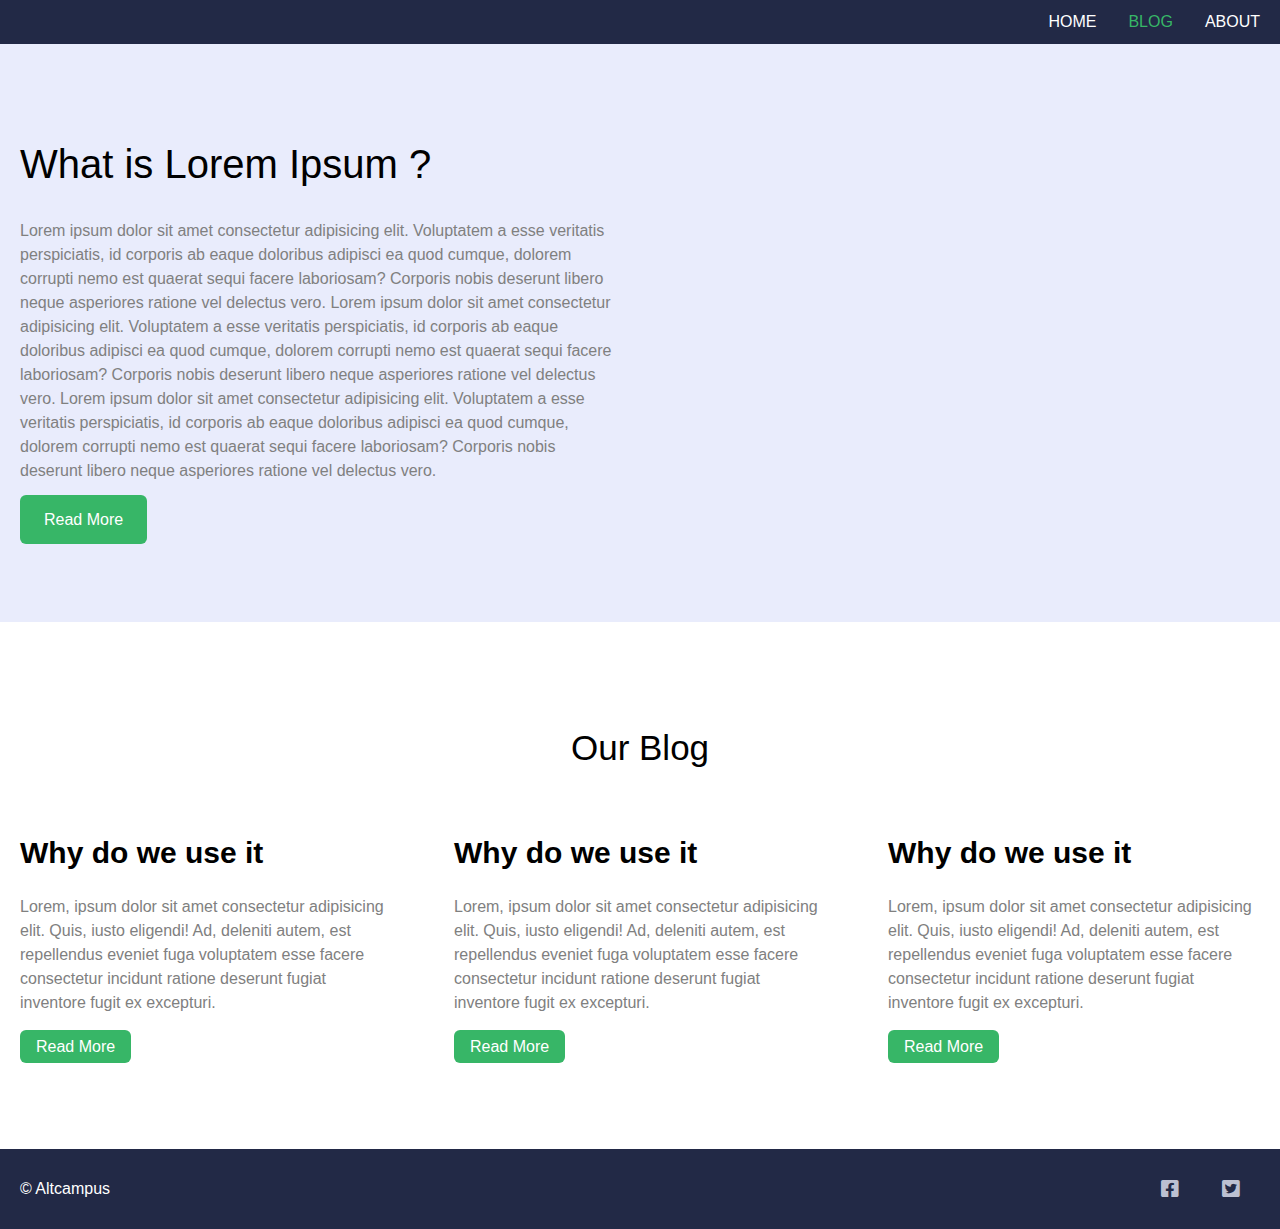
==== block-BHaacm/index.html @ 6a8c3a75 "Done Assignment  I of Responsive Web Design" ====
<!DOCTYPE html>
<html lang="en">
<head>
    <meta charset="UTF-8">
    <meta http-equiv="X-UA-Compatible" content="IE=edge">
    <meta name="viewport" content="width=device-width, initial-scale=1.0">
    <title>Responsive Website Assignment First </title>
    <!-- External css file  -->
    <link rel="stylesheet" href="assets/sytlesheets/style.css">

    <!-- Font Awesome  cdn link  -->
    <link href="https://cdnjs.cloudflare.com/ajax/libs/font-awesome/5.13.0/css/all.min.css" rel="stylesheet">
</head>
<body>
    <!-- Navigation bar starts  here  -->
    <header class="header">
        <div class="container flex">
            <a href="#" class="logo"><img src="assets/logo.png" alt=""></a>
            <nav>
                <ul class="flex">
                    <li><a href="#">Home</a></li>
                    <li><a href="#" class="active">Blog</a></li>
                    <li><a href="#">About</a></li>
                </ul>
            </nav>
        </div>
    </header>
    <!-- Navigation bar ends here  -->

    <main>
        <!-- Home section starts here  -->
        <section id="home"class="padding">
            <article class="container flex full-width article-container">
                <div class="flex-48">
                    <h1>What is Lorem Ipsum ?</h1>
                    <p>
                        Lorem ipsum dolor sit amet consectetur adipisicing
                         elit. Voluptatem a esse veritatis perspiciatis,
                         id corporis ab eaque doloribus adipisci ea quod
                         cumque, dolorem corrupti nemo est quaerat sequi
                         facere laboriosam? Corporis nobis deserunt
                         libero neque asperiores ratione vel delectus 
                         vero.
                         Lorem ipsum dolor sit amet consectetur adipisicing
                         elit. Voluptatem a esse veritatis perspiciatis,
                         id corporis ab eaque doloribus adipisci ea quod
                         cumque, dolorem corrupti nemo est quaerat sequi
                         facere laboriosam? Corporis nobis deserunt
                         libero neque asperiores ratione vel delectus 
                         vero.
                         Lorem ipsum dolor sit amet consectetur adipisicing
                         elit. Voluptatem a esse veritatis perspiciatis,
                         id corporis ab eaque doloribus adipisci ea quod
                         cumque, dolorem corrupti nemo est quaerat sequi
                         facere laboriosam? Corporis nobis deserunt
                         libero neque asperiores ratione vel delectus 
                         vero.
                    </p>
                    <a href="#" class="btn">Read More</a>
                </div>
                <div class="flex-48">
                    <img src="assets/01.png" class="full-width"alt="">
                </div>
            </article>
        </section>
        <!-- Home section ends here  -->
        <section id="blog" class="padding">
            <h2>Our Blog</h2>
            <div class="container flex blog-container">
                <article class="flex-30">
                    <img src="assets/02.png" alt="" class="full-width">
                    <h3>Why do we use  it</h3>
                    <p>
                        Lorem, ipsum dolor sit amet consectetur 
                        adipisicing elit. Quis, iusto eligendi! 
                        Ad, deleniti autem, est repellendus
                        eveniet fuga voluptatem esse facere 
                        consectetur incidunt ratione deserunt fugiat inventore fugit ex excepturi.
                    </p>
                    <a href="#" class="btn">Read More</a>
                </article>
                <article class="flex-30">
                    <img src="assets/03.png" alt="" class="full-width">
                    <h3>Why do we use  it</h3>
                    <p>
                        Lorem, ipsum dolor sit amet consectetur 
                        adipisicing elit. Quis, iusto eligendi! 
                        Ad, deleniti autem, est repellendus
                        eveniet fuga voluptatem esse facere 
                        consectetur incidunt ratione deserunt fugiat inventore fugit ex excepturi.
                    </p>
                    <a href="#" class="btn">Read More</a>
                </article>
                <article class="flex-30">
                    <img src="assets/04.png" alt="" class="full-width">
                    <h3>Why do we use  it</h3>
                    <p>
                        Lorem, ipsum dolor sit amet consectetur 
                        adipisicing elit. Quis, iusto eligendi! 
                        Ad, deleniti autem, est repellendus
                        eveniet fuga voluptatem esse facere 
                        consectetur incidunt ratione deserunt fugiat inventore fugit ex excepturi.
                    </p>
                    <a href="#" class="btn">Read More</a>
                </article>
            </div>
        </section>
    </main>
    <footer>
        <div class="container flex">
            <small>&copy; Altcampus</small>
            <div class="social-links">
                <i class="fab fa-facebook-square"></i>
                <i class="fab fa-twitter-square"></i>
            </div>
        </div>
    </footer>
</body>
</html>
---- block-BHaacm/assets/sytlesheets/style.css ----
/* Css reset starts here  */
html, body, div, span, applet, object, iframe,
h1, h2, h3, h4, h5, h6, p, blockquote, pre,
a, abbr, acronym, address, big, cite, code,
del, dfn, em, img, ins, kbd, q, s, samp,
small, strike, strong, sub, sup, tt, var,
b, u, i, center,
dl, dt, dd, ol, ul, li,
fieldset, form, label, legend,
table, caption, tbody, tfoot, thead, tr, th, td,
article, aside, canvas, details, embed, 
figure, figcaption, footer, header, hgroup, 
menu, nav, output, ruby, section, summary,
time, mark, audio, video {
	margin: 0;
	padding: 0;
	border: 0;
	font-size: 100%;
	font: inherit;
	vertical-align: baseline;
}
/* HTML5 display-role reset for older browsers */
article, aside, details, figcaption, figure, 
footer, header, hgroup, menu, nav, section {
	display: block;
}
body {
	line-height: 1;
}
ol, ul {
	list-style: none;
}
blockquote, q {
	quotes: none;
}
blockquote:before, blockquote:after,
q:before, q:after {
	content: '';
	content: none;
}
table {
	border-collapse: collapse;
	border-spacing: 0;
}

/* css Reset ends here  */
*{
    box-sizing: border-box;
}

html{
    font-size: 62.5%;
}
body{
    font-family: 'Poppins',sans-serif;
    line-height: 1.5;
}
body p{
    font-size: 1.6rem;
    color: grey;
}
a{
    text-decoration: none;
    color: #fff;
    font-size: 1.6rem;
}
.btn{
    padding: .8rem  1.6rem;
    background: rgb(55,182,103);
    border-radius: 6px;
}
.container{
    max-width: 142rem;
    width: 100%;
    margin: 0 auto;
    padding:  1rem 2rem;
   
}
.flex{
    display: flex;
    justify-content:space-between;
    align-items: center;
}
/* for the columns */
.flex-48{
    flex: 0 1 48%;

}
.flex-30{
    flex:  0 1 30%;
}

.full-width{
    width: 100%;
}

.padding{
    padding: 80px 0;
}
/* header stasts here  */
.header{
    background-color: #222946;
    
}
header nav ul li {
    margin: 0 0 0 32px;
}
header nav ul li a{
    text-transform: uppercase;
}
header nav ul li .active{
    color: rgb(55,182,103);
}
/* Header ends here  */

/* home section starts here  */
#home {
    background: #E9ECFC;
}
#home  article{
    align-items: flex-start;
}
#home  article h1{
    font-size: 4rem;
    font-weight: 500;
}
#home  article p{
    margin: 2.5rem 0;
}
#home  article a{
    padding: 1.6rem 2.4rem;
}
/* home section ends  here  */
/* blog section starts here  */
#blog h2{
    text-align: center;
    font-size: 3.5rem;
    font-weight: 500;
   margin: 2rem 0;
}
#blog  .blog-container article h3{
    font-size: 3rem;
    font-weight: 600;
    margin: 1rem 0  0 0;
}
#blog  .blog-container article p{
    margin:2rem 0;
}
/* blog section ends here  */

footer{
    background: #222946;
    color: #fff;
}
footer small{
    font-size: 1.6rem;
}
footer i{
    color: rgb(188,192,210);
    font-size: 2rem;
    margin: 2rem;
}

/* Mobile layout starts here  */

@media screen and (max-width:768px){
    html{
        font-size: 55%;
    }
    .header .container{
        flex-flow: column wrap;
        text-align: center;
 
    }
    .header .container ul li{
        margin: 20px;
    }
    
    .flex{
        display: flex;
        justify-content:space-between;
        align-items: center;
        flex-wrap: wrap;
    }
    .flex-48{
        flex: 0 1 100%;
    }
    .flex-30{
        flex:  0 1 100%;
        margin: 3rem 0 0 0;
    }
    .padding{
        padding: 3rem 0;
    }
    #home .article-container{
        flex-direction: column-reverse;
    }
    #home  h1{
        font-size: 2.4rem;
    }
    footer .container{
        flex-flow: column wrap;
    }
  
}
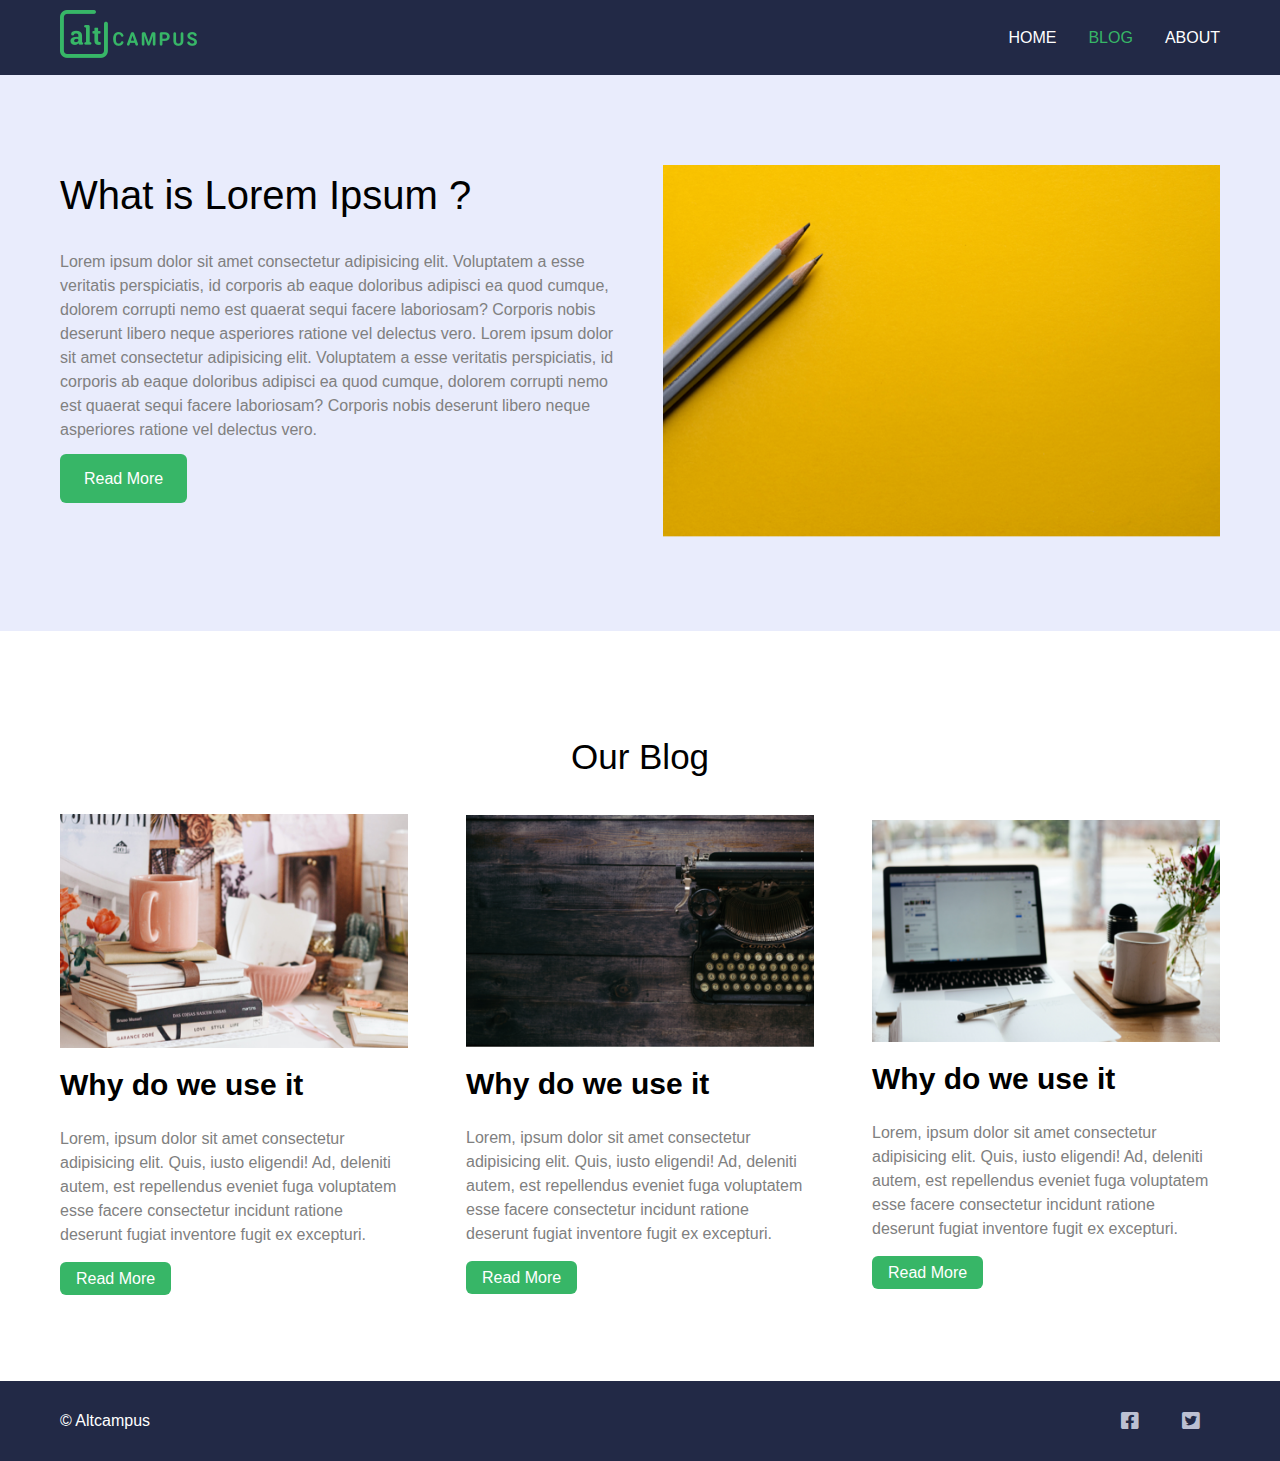
==== commit 0d101e50: "Updated assignment 1 of responsive  Web  design" ====
--- a/block-BHaacm/index.html
+++ b/block-BHaacm/index.html
@@ -18,8 +18,8 @@
             <a href="#" class="logo"><img src="assets/logo.png" alt=""></a>
             <nav>
                 <ul class="flex">
-                    <li><a href="#">Home</a></li>
-                    <li><a href="#" class="active">Blog</a></li>
+                    <li><a href="#home">Home</a></li>
+                    <li><a href="#blog" class="active">Blog</a></li>
                     <li><a href="#">About</a></li>
                 </ul>
             </nav>
@@ -48,13 +48,7 @@
                          facere laboriosam? Corporis nobis deserunt
                          libero neque asperiores ratione vel delectus 
                          vero.
-                         Lorem ipsum dolor sit amet consectetur adipisicing
-                         elit. Voluptatem a esse veritatis perspiciatis,
-                         id corporis ab eaque doloribus adipisci ea quod
-                         cumque, dolorem corrupti nemo est quaerat sequi
-                         facere laboriosam? Corporis nobis deserunt
-                         libero neque asperiores ratione vel delectus 
-                         vero.
+                         
                     </p>
                     <a href="#" class="btn">Read More</a>
                 </div>
--- a/block-BHaacm/assets/sytlesheets/style.css
+++ b/block-BHaacm/assets/sytlesheets/style.css
@@ -71,7 +71,7 @@
     border-radius: 6px;
 }
 .container{
-    max-width: 142rem;
+    max-width:120rem;
     width: 100%;
     margin: 0 auto;
     padding:  1rem 2rem;
